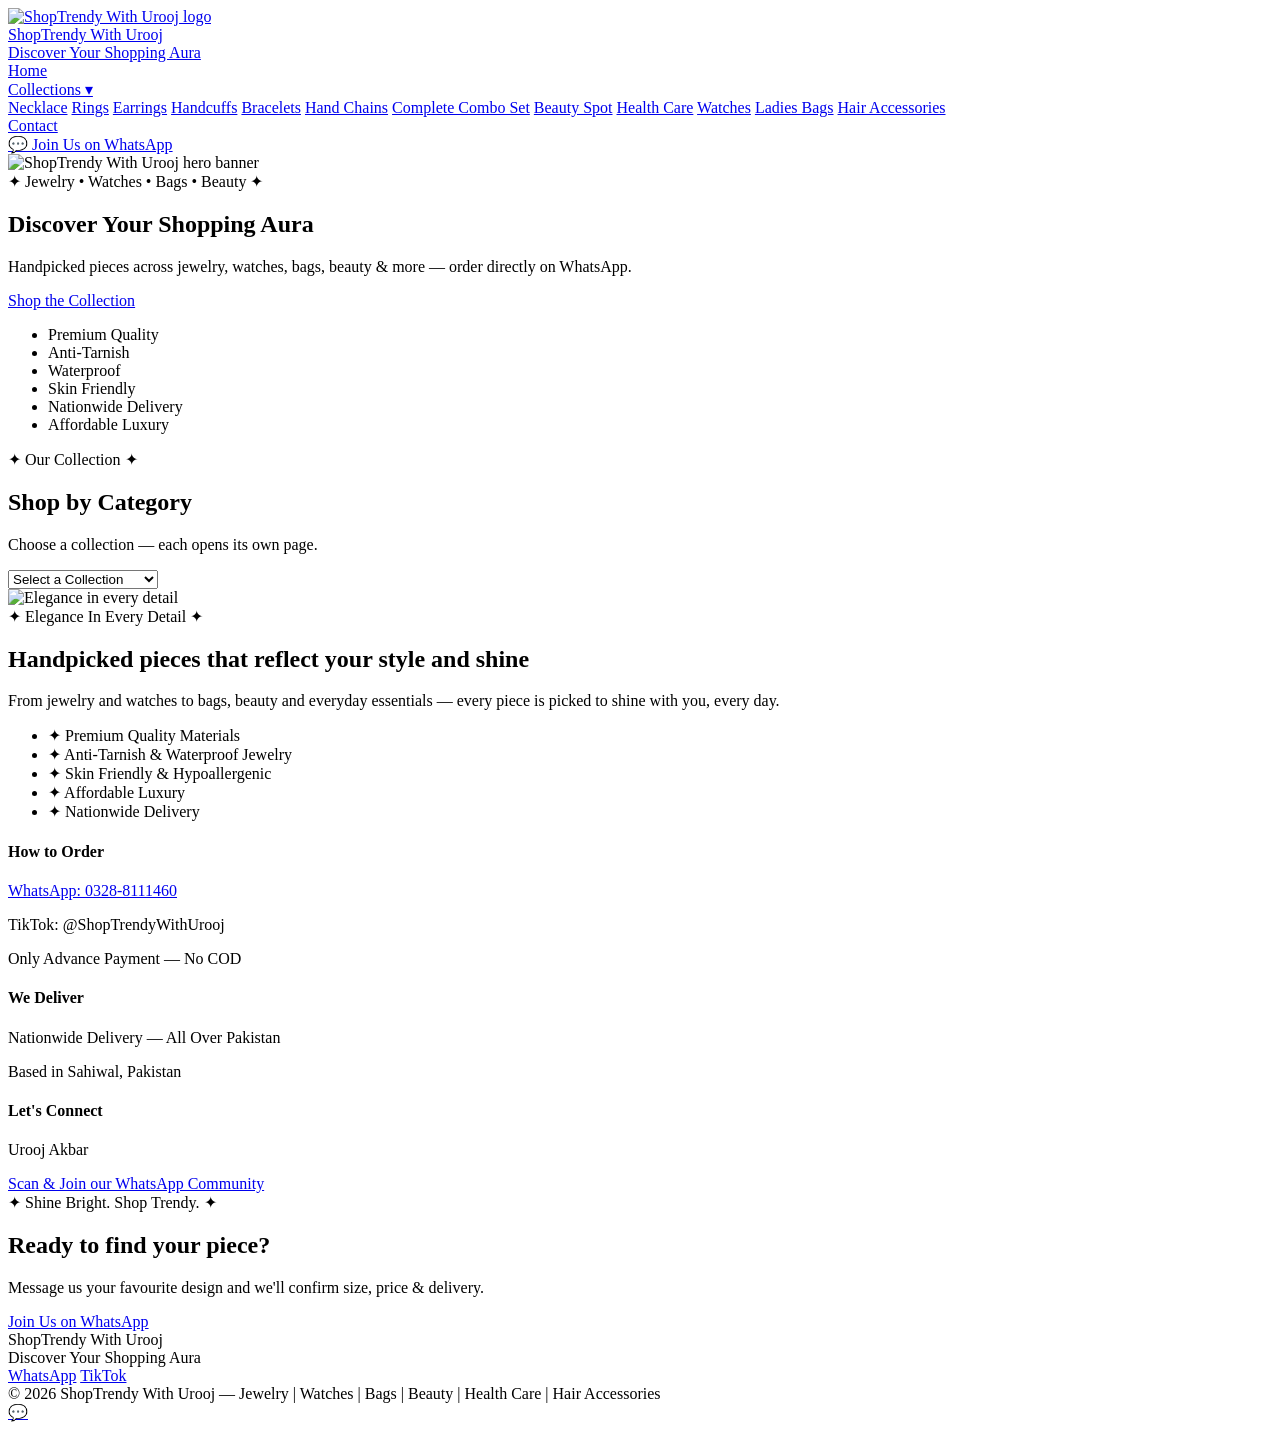
==== index.html @ 9fc32693 "Add files via upload" ====
<!DOCTYPE html>
<html lang="en">
<head>
<meta charset="UTF-8">
<meta name="viewport" content="width=device-width, initial-scale=1.0">
<title>ShopTrendy With Urooj — Discover Your Shopping Aura</title>
<meta name="description" content="ShopTrendy With Urooj — Jewelry, watches, bags, beauty & more. Order directly on WhatsApp, nationwide delivery across Pakistan.">
<link rel="icon" type="image/jpeg" href="shop/image/logo.jpg">
<link rel="preconnect" href="https://fonts.googleapis.com">
<link href="https://fonts.googleapis.com/css2?family=Cormorant+Garamond:ital,wght@0,400;0,500;0,600;1,500&family=Dancing+Script:wght@600;700&family=Poppins:wght@300;400;500;600&display=swap" rel="stylesheet">
<link rel="stylesheet" href="shop/style.css">
</head>
<body>

<header>
  <div class="nav">
    <a href="index.html" class="brand">
      <img src="shop/image/logo.jpg" alt="ShopTrendy With Urooj logo">
      <span>
        <div class="brand-name">ShopTrendy With Urooj</div>
        <div class="brand-tag">Discover Your Shopping Aura</div>
      </span>
    </a>
    <nav class="links">
      <a href="#top">Home</a>
      <div class="nav-dropdown">
        <a href="#collection">Collections ▾</a>
        <div class="nav-dropdown-menu">
          <a href="necklace.html">Necklace</a>
          <a href="rings.html">Rings</a>
          <a href="earrings.html">Earrings</a>
          <a href="handcuffs.html">Handcuffs</a>
          <a href="bracelets.html">Bracelets</a>
          <a href="hand-chains.html">Hand Chains</a>
          <a href="combo-set.html">Complete Combo Set</a>
          <a href="beauty-spot.html">Beauty Spot</a>
          <a href="health-care.html">Health Care</a>
          <a href="watches.html">Watches</a>
          <a href="bags.html">Ladies Bags</a>
          <a href="hair-accessories.html">Hair Accessories</a>
        </div>
      </div>
      <a href="#connect">Contact</a>
    </nav>
    <a class="whatsapp-pill" href="https://chat.whatsapp.com/F6aO3ylHMfaIcTdREEgKZ0?s=cl&p=a&ilr=2" target="_blank" rel="noopener">💬 Join Us on WhatsApp</a>
  </div>
</header>

<section class="hero" id="top">
  <img src="shop/image/hero-marble.jpg" alt="ShopTrendy With Urooj hero banner">
  <div class="hero-content">
    <div class="label">✦ Jewelry • Watches • Bags • Beauty ✦</div>
    <h1 class="script">Discover Your Shopping Aura</h1>
    <p>Handpicked pieces across jewelry, watches, bags, beauty &amp; more — order directly on WhatsApp.</p>
    <a href="#collection" class="btn">Shop the Collection</a>
  </div>
</section>

<div class="trust">
  <ul>
    <li>Premium Quality</li>
    <li>Anti-Tarnish</li>
    <li>Waterproof</li>
    <li>Skin Friendly</li>
    <li>Nationwide Delivery</li>
    <li>Affordable Luxury</li>
  </ul>
</div>

<section class="section" id="collection">
  <div class="wrap">
    <div class="section-head">
      <div class="label">✦ Our Collection ✦</div>
      <h2>Shop by Category</h2>
      <p>Choose a collection — each opens its own page.</p>
    </div>
    <div class="cat-select-wrap">
      <select class="cat-select" id="categoryJump" aria-label="Choose a collection">
        <option value="">Select a Collection</option>
        <option value="necklace.html">Necklace</option>
        <option value="rings.html">Rings</option>
        <option value="earrings.html">Earrings</option>
        <option value="handcuffs.html">Handcuffs</option>
        <option value="bracelets.html">Bracelets</option>
        <option value="hand-chains.html">Hand Chains</option>
        <option value="combo-set.html">Complete Combo Set</option>
        <option value="beauty-spot.html">Beauty Spot</option>
        <option value="health-care.html">Health Care</option>
        <option value="watches.html">Watches</option>
        <option value="bags.html">Ladies Bags</option>
        <option value="hair-accessories.html">Hair Accessories</option>
      </select>
    </div>
  </div>
</section>

<!-- ================= STORY ================= -->
<section class="section story">
  <div class="wrap story-inner">
    <img src="shop/image/beauty1.jpg" alt="Elegance in every detail">
    <div>
      <div class="label">✦ Elegance In Every Detail ✦</div>
      <h2>Handpicked pieces that reflect your style and shine</h2>
      <p>From jewelry and watches to bags, beauty and everyday essentials — every piece is picked to shine with you, every day.</p>
      <ul class="why-list">
        <li><span class="sparkle">✦</span> Premium Quality Materials</li>
        <li><span class="sparkle">✦</span> Anti-Tarnish &amp; Waterproof Jewelry</li>
        <li><span class="sparkle">✦</span> Skin Friendly &amp; Hypoallergenic</li>
        <li><span class="sparkle">✦</span> Affordable Luxury</li>
        <li><span class="sparkle">✦</span> Nationwide Delivery</li>
      </ul>
    </div>
  </div>
</section>

<!-- ================= ORDER / DELIVERY INFO ================= -->
<div class="info-band" id="connect">
  <div class="wrap section">
    <div class="info-grid">
      <div>
        <h4>How to Order</h4>
        <a href="https://wa.me/923288111460" target="_blank">WhatsApp: 0328-8111460</a>
        <p>TikTok: @ShopTrendyWithUrooj</p>
        <p>Only Advance Payment — No COD</p>
      </div>
      <div>
        <h4>We Deliver</h4>
        <p>Nationwide Delivery — All Over Pakistan</p>
        <p>Based in Sahiwal, Pakistan</p>
      </div>
      <div>
        <h4>Let's Connect</h4>
        <p>Urooj Akbar</p>
        <a href="https://chat.whatsapp.com/F6aO3ylHMfaIcTdREEgKZ0?s=cl&p=a&ilr=2" target="_blank">Scan &amp; Join our WhatsApp Community</a>
      </div>
    </div>
  </div>
</div>

<!-- ================= CTA ================= -->
<div class="cta">
  <div class="label">✦ Shine Bright. Shop Trendy. ✦</div>
  <h2>Ready to find your piece?</h2>
  <p>Message us your favourite design and we'll confirm size, price &amp; delivery.</p>
  <a class="btn" style="background:var(--charcoal);border-color:var(--charcoal);" href="https://chat.whatsapp.com/F6aO3ylHMfaIcTdREEgKZ0?s=cl&p=a&ilr=2" target="_blank">Join Us on WhatsApp</a>
</div>

<!-- ================= FOOTER ================= -->
<footer>
  <div class="wrap">
    <div class="brand-name script">ShopTrendy With Urooj</div>
    <div class="label">Discover Your Shopping Aura</div>
    <div class="footer-links">
      <a href="https://chat.whatsapp.com/F6aO3ylHMfaIcTdREEgKZ0?s=cl&p=a&ilr=2" target="_blank">WhatsApp</a>
      <a href="https://www.tiktok.com/@shoptrendywithurooj?_r=1&_t=ZS-99YHu7TkWZR" target="_blank">TikTok</a>
    </div>
    <div class="footer-copy">© 2026 ShopTrendy With Urooj — Jewelry | Watches | Bags | Beauty | Health Care | Hair Accessories</div>
  </div>
</footer>

<a class="float-wa" href="https://wa.me/923288111460?text=Hi%20ShopTrendy%20With%20Urooj%2C%20I%27d%20like%20to%20order" target="_blank" rel="noopener" aria-label="Order on WhatsApp">💬</a>

<script>
  const header = document.querySelector('header');
  window.addEventListener('scroll', () => {
    header.classList.toggle('scrolled', window.scrollY > 10);
  });

  const catJump = document.getElementById('categoryJump');
  if (catJump) {
    catJump.addEventListener('change', () => {
      if (catJump.value) window.location.href = catJump.value;
    });
  }
</script>
</body>
</html>
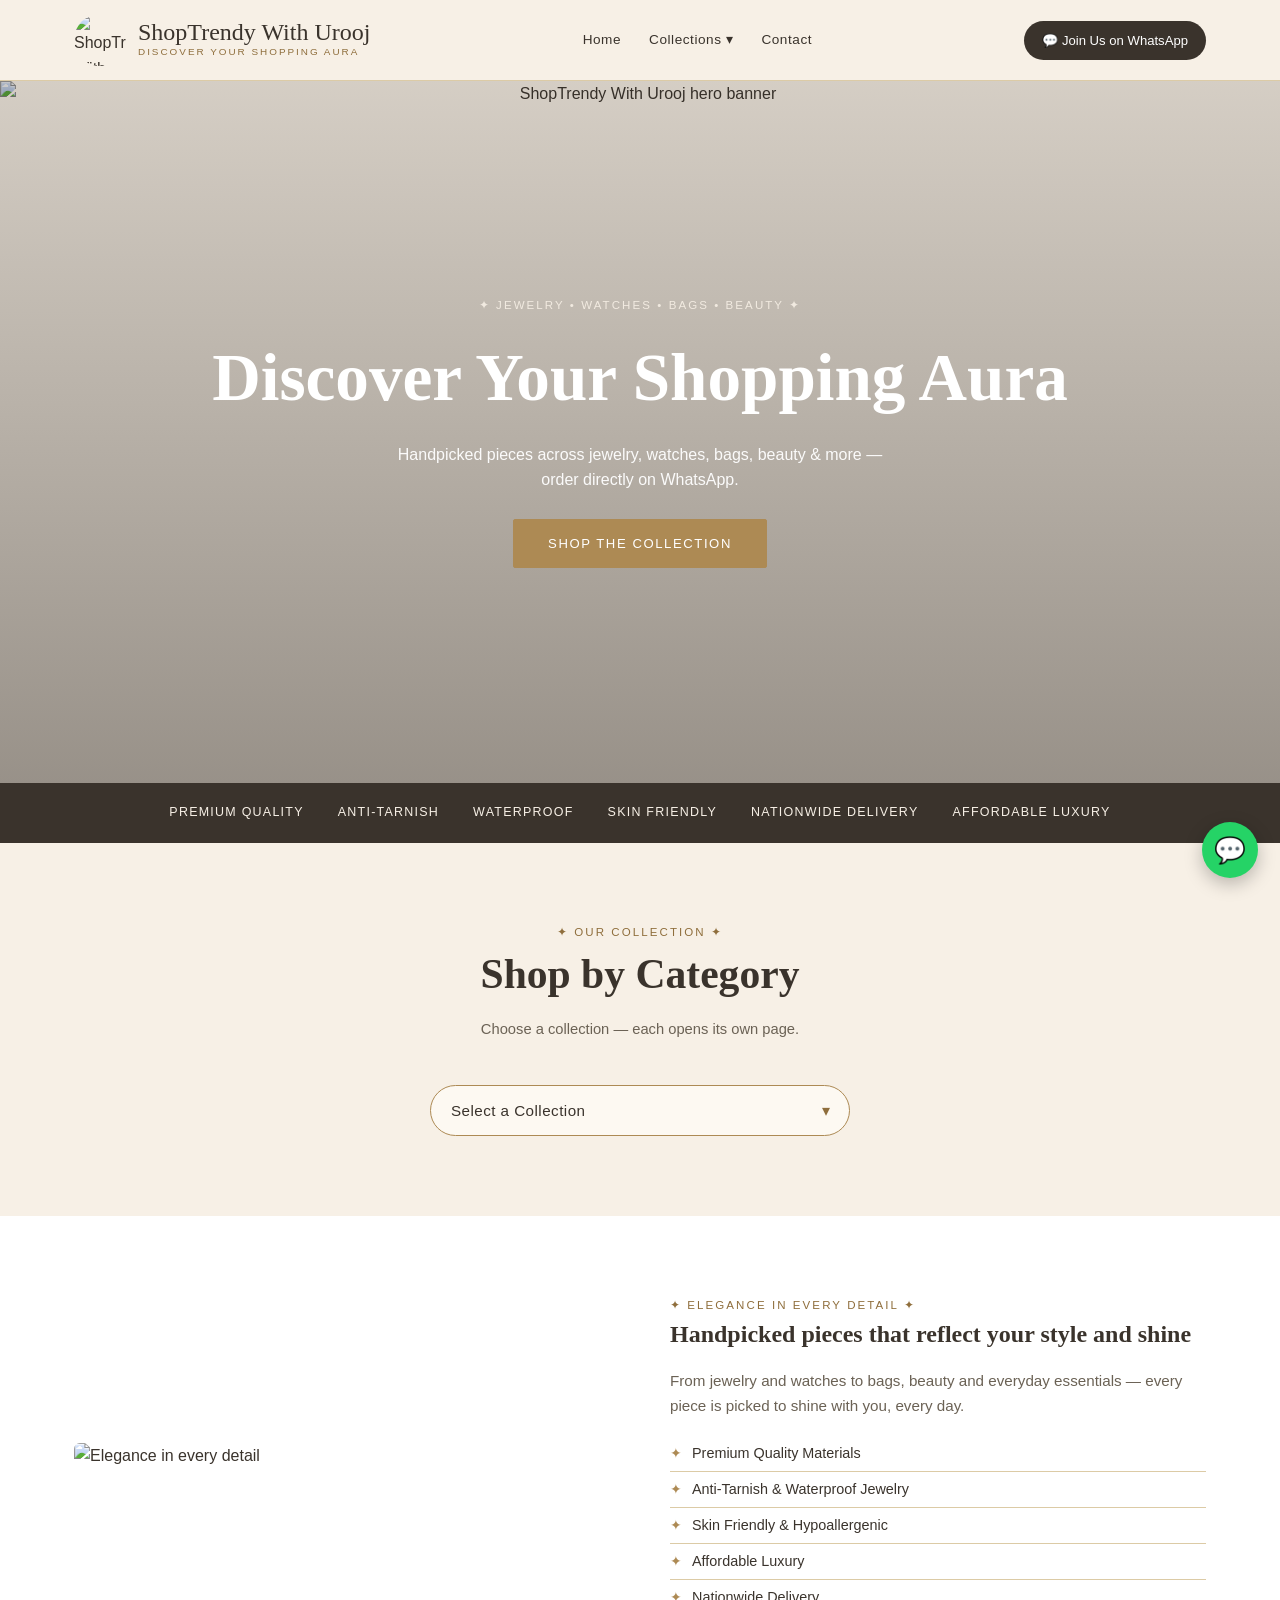
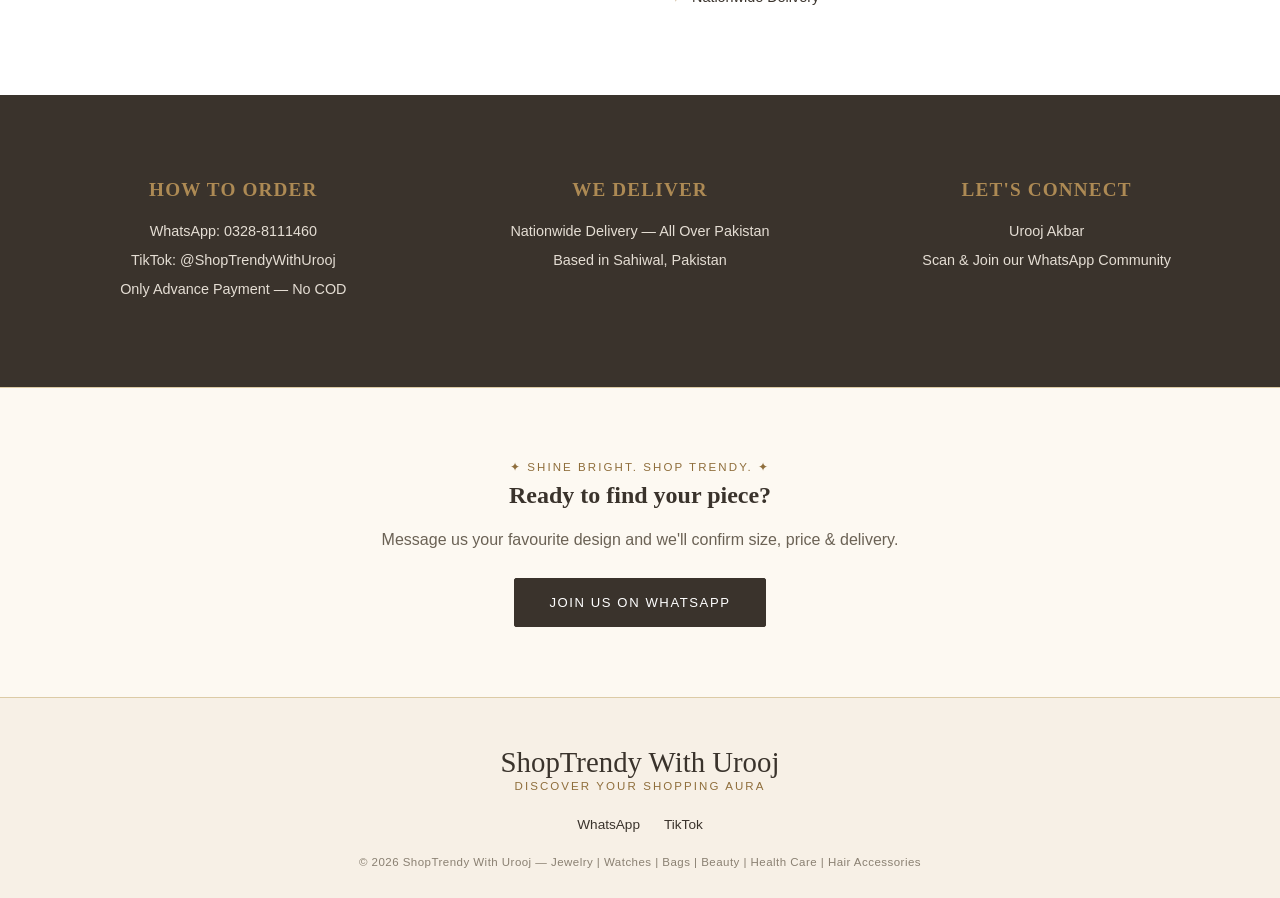
==== commit 31e8243f: "Update index.html" ====
--- a/index.html
+++ b/index.html
@@ -5,10 +5,10 @@
 <meta name="viewport" content="width=device-width, initial-scale=1.0">
 <title>ShopTrendy With Urooj — Discover Your Shopping Aura</title>
 <meta name="description" content="ShopTrendy With Urooj — Jewelry, watches, bags, beauty & more. Order directly on WhatsApp, nationwide delivery across Pakistan.">
-<link rel="icon" type="image/jpeg" href="shop/image/logo.jpg">
+<link rel="icon" type="image/jpeg" href="image/logo.jpg">
 <link rel="preconnect" href="https://fonts.googleapis.com">
 <link href="https://fonts.googleapis.com/css2?family=Cormorant+Garamond:ital,wght@0,400;0,500;0,600;1,500&family=Dancing+Script:wght@600;700&family=Poppins:wght@300;400;500;600&display=swap" rel="stylesheet">
-<link rel="stylesheet" href="shop/style.css">
+<link rel="stylesheet" href="style.css">
 </head>
 <body>
 
--- a/style.css
+++ b/style.css
@@ -0,0 +1,141 @@
+:root{
+    --cream:#F7F0E6;
+    --card:#FDF9F2;
+    --charcoal:#3A332C;
+    --gold:#AD8A54;
+    --gold-deep:#8F6E3C;
+    --gold-line:#DCCBA6;
+    --white:#FFFFFF;
+  }
+  *{margin:0;padding:0;box-sizing:border-box;}
+  html{scroll-behavior:smooth;}
+  body{background:var(--cream);color:var(--charcoal);font-family:'Poppins',sans-serif;font-weight:300;line-height:1.6;}
+  h1,h2,h3{font-family:'Cormorant Garamond',serif;font-weight:600;}
+  .script{font-family:'Dancing Script',cursive;}
+  .label{text-transform:uppercase;letter-spacing:.18em;font-size:.72rem;color:var(--gold-deep);font-weight:500;}
+  .sparkle{color:var(--gold);}
+  a{text-decoration:none;color:inherit;}
+  img{max-width:100%;display:block;}
+  .wrap{max-width:1180px;margin:0 auto;padding:0 24px;}
+
+  .divider{display:flex;align-items:center;justify-content:center;gap:14px;margin:14px 0 34px;color:var(--gold);}
+  .divider::before,.divider::after{content:"";width:46px;height:1px;background:var(--gold-line);}
+
+  header{position:sticky;top:0;z-index:50;background:rgba(247,240,230,.92);backdrop-filter:blur(6px);border-bottom:1px solid var(--gold-line);transition:box-shadow .3s;}
+  header.scrolled{box-shadow:0 4px 16px rgba(58,51,44,.08);}
+  .nav{display:flex;align-items:center;justify-content:space-between;padding:14px 24px;max-width:1180px;margin:0 auto;gap:16px;}
+  .brand{display:flex;align-items:center;gap:12px;}
+  .brand img{height:52px;width:52px;object-fit:cover;border-radius:50%;}
+  .brand-name{font-family:'Dancing Script',cursive;font-size:1.5rem;color:var(--charcoal);line-height:1;}
+  .brand-tag{font-size:.62rem;letter-spacing:.2em;text-transform:uppercase;color:var(--gold-deep);}
+  nav.links{display:flex;gap:28px;font-size:.85rem;letter-spacing:.04em;}
+  nav.links a:hover{color:var(--gold-deep);}
+  .whatsapp-pill{display:flex;align-items:center;gap:8px;background:var(--charcoal);color:var(--white);padding:9px 18px;border-radius:30px;font-size:.82rem;white-space:nowrap;}
+  .whatsapp-pill:hover{background:var(--gold-deep);}
+
+  .hero{position:relative;height:78vh;min-height:480px;display:flex;align-items:center;justify-content:center;text-align:center;overflow:hidden;}
+  .hero img{position:absolute;inset:0;width:100%;height:100%;object-fit:cover;filter:brightness(.92);}
+  .hero::after{content:"";position:absolute;inset:0;background:linear-gradient(180deg, rgba(58,51,44,.18), rgba(58,51,44,.5));}
+  .hero-content{position:relative;z-index:2;color:var(--white);padding:0 20px;}
+  .hero-content .label{color:var(--cream);opacity:.9;}
+  .hero-content h1{font-size:clamp(2.4rem,6vw,4.2rem);margin:10px 0;}
+  .hero-content p{font-size:1rem;font-weight:300;max-width:520px;margin:0 auto 26px;opacity:.95;}
+  .btn{display:inline-block;padding:13px 34px;border-radius:2px;background:var(--gold);color:var(--white);font-size:.82rem;letter-spacing:.12em;text-transform:uppercase;border:1px solid var(--gold);transition:.25s;}
+  .btn:hover{background:transparent;color:var(--white);}
+
+  .trust{background:var(--charcoal);color:var(--cream);padding:20px 0;}
+  .trust ul{max-width:1180px;margin:0 auto;padding:0 24px;display:flex;flex-wrap:wrap;justify-content:center;gap:34px;list-style:none;font-size:.78rem;letter-spacing:.1em;text-transform:uppercase;}
+
+  .section{padding:80px 0;}
+  .section-head{text-align:center;margin-bottom:44px;}
+  .section-head h2{font-size:clamp(1.9rem,4vw,2.6rem);}
+  .section-head p{max-width:480px;margin:10px auto 0;font-size:.92rem;color:#6b6255;}
+
+  .cat-select-wrap{max-width:420px;margin:0 auto;position:relative;}
+  .cat-select{
+    width:100%;appearance:none;-webkit-appearance:none;-moz-appearance:none;
+    background:var(--card);border:1.5px solid var(--gold);color:var(--charcoal);
+    font-family:'Poppins',sans-serif;font-size:.95rem;font-weight:400;
+    padding:16px 44px 16px 20px;border-radius:30px;cursor:pointer;
+    letter-spacing:.03em;
+  }
+  .cat-select:focus{outline:none;box-shadow:0 0 0 3px rgba(173,138,84,.25);}
+  .cat-select-wrap::after{
+    content:"▾";position:absolute;right:20px;top:50%;transform:translateY(-50%);
+    color:var(--gold-deep);pointer-events:none;font-size:1rem;
+  }
+
+  .nav-dropdown{position:relative;}
+  .nav-dropdown > a{cursor:pointer;display:flex;align-items:center;gap:4px;}
+  .nav-dropdown-menu{
+    display:none;position:absolute;top:calc(100% + 14px);left:50%;transform:translateX(-50%);
+    background:var(--card);border:1px solid var(--gold-line);border-radius:8px;
+    box-shadow:0 12px 30px rgba(58,51,44,.15);min-width:200px;padding:8px 0;z-index:60;
+  }
+  .nav-dropdown:hover .nav-dropdown-menu,.nav-dropdown:focus-within .nav-dropdown-menu{display:block;}
+  .nav-dropdown-menu a{display:block;padding:9px 20px;font-size:.85rem;white-space:nowrap;}
+  .nav-dropdown-menu a:hover{background:var(--cream);color:var(--gold-deep);}
+
+  .prod-grid{display:grid;grid-template-columns:repeat(3,1fr);gap:28px;}
+  .prod-card{background:var(--card);border:1px solid var(--gold-line);border-radius:4px;overflow:hidden;transition:box-shadow .3s, transform .3s;}
+  .prod-card:hover{box-shadow:0 14px 30px rgba(58,51,44,.12);transform:translateY(-3px);}
+  .prod-card .img-wrap{aspect-ratio:1/1;overflow:hidden;background:var(--cream);position:relative;}
+  .prod-card img{width:100%;height:100%;object-fit:cover;transition:transform .5s;}
+  .prod-card:hover img{transform:scale(1.05);}
+  .sale-badge{position:absolute;top:12px;left:12px;background:var(--charcoal);color:var(--white);font-size:.65rem;letter-spacing:.1em;text-transform:uppercase;padding:5px 12px;border-radius:20px;}
+  .prod-info{padding:18px 18px 20px;text-align:center;}
+  .prod-info h3{font-size:1.15rem;font-weight:600;margin-bottom:4px;}
+  .prod-price{font-size:.95rem;margin-bottom:14px;letter-spacing:.02em;}
+  .prod-price .old{color:#a79c8a;text-decoration:line-through;font-size:.82rem;margin-right:8px;}
+  .prod-price .new{color:var(--gold-deep);font-weight:500;}
+  .order-btn{display:inline-flex;align-items:center;gap:7px;border:1px solid var(--gold);color:var(--gold-deep);padding:9px 20px;border-radius:30px;font-size:.75rem;letter-spacing:.1em;text-transform:uppercase;}
+  .order-btn:hover{background:var(--gold);color:var(--white);}
+
+  .story{background:var(--white);}
+  .story-inner{display:grid;grid-template-columns:1fr 1fr;gap:60px;align-items:center;}
+  .story img{border-radius:6px;}
+  .story h2{margin-bottom:16px;}
+  .story p{color:#6b6255;font-size:.95rem;margin-bottom:14px;}
+  .why-list{list-style:none;margin-top:18px;}
+  .why-list li{display:flex;align-items:center;gap:10px;font-size:.9rem;padding:6px 0;border-bottom:1px solid var(--gold-line);}
+  .why-list li:last-child{border-bottom:none;}
+
+  .info-band{background:var(--charcoal);color:var(--cream);}
+  .info-grid{display:grid;grid-template-columns:repeat(3,1fr);gap:40px;text-align:center;}
+  .info-grid h4{font-family:'Cormorant Garamond',serif;font-size:1.2rem;color:var(--gold);letter-spacing:.06em;text-transform:uppercase;margin-bottom:14px;}
+  .info-grid p, .info-grid a{font-size:.9rem;opacity:.9;display:block;margin-bottom:6px;}
+
+  .cta{text-align:center;background:var(--card);border-top:1px solid var(--gold-line);border-bottom:1px solid var(--gold-line);padding:70px 24px;}
+  .cta h2{margin-bottom:12px;}
+  .cta p{color:#6b6255;margin-bottom:26px;}
+
+  footer{padding:50px 0 26px;text-align:center;}
+  footer .brand-name{font-size:1.8rem;}
+  .footer-links{display:flex;justify-content:center;gap:24px;margin:18px 0;font-size:.85rem;}
+  .footer-copy{font-size:.72rem;color:#8a8072;margin-top:18px;letter-spacing:.04em;}
+
+  .float-wa{position:fixed;bottom:22px;right:22px;z-index:60;background:#25D366;color:#fff;width:56px;height:56px;border-radius:50%;display:flex;align-items:center;justify-content:center;font-size:1.6rem;box-shadow:0 6px 18px rgba(0,0,0,.25);}
+
+  .reveal{opacity:0;transform:translateY(22px);transition:opacity .7s ease, transform .7s ease;}
+  .reveal.is-visible{opacity:1;transform:translateY(0);}
+  @media(prefers-reduced-motion:reduce){.reveal{opacity:1;transform:none;transition:none;}}
+
+  @media(max-width:860px){
+    nav.links{display:none;}
+    .prod-grid{grid-template-columns:repeat(2,1fr);}
+    .story-inner{grid-template-columns:1fr;gap:30px;}
+    .info-grid{grid-template-columns:1fr;gap:30px;}
+  }
+  @media(max-width:480px){
+    .prod-grid{grid-template-columns:1fr;}
+    .trust ul{gap:16px;font-size:.68rem;}
+  }
+
+/* Category page cover */
+.page-hero{position:relative;height:46vh;min-height:320px;display:flex;align-items:center;justify-content:center;text-align:center;overflow:hidden;}
+.page-hero img{position:absolute;inset:0;width:100%;height:100%;object-fit:cover;filter:brightness(.85);}
+.page-hero::after{content:"";position:absolute;inset:0;background:linear-gradient(180deg, rgba(58,51,44,.25), rgba(58,51,44,.55));}
+.page-hero-content{position:relative;z-index:2;color:var(--white);padding:0 20px;}
+.page-hero-content h1{font-size:clamp(2rem,5vw,3.2rem);margin:8px 0;}
+.breadcrumb{font-size:.8rem;letter-spacing:.06em;text-transform:uppercase;color:var(--gold-deep);text-align:center;padding:18px 24px 0;}
+.breadcrumb a:hover{color:var(--charcoal);}
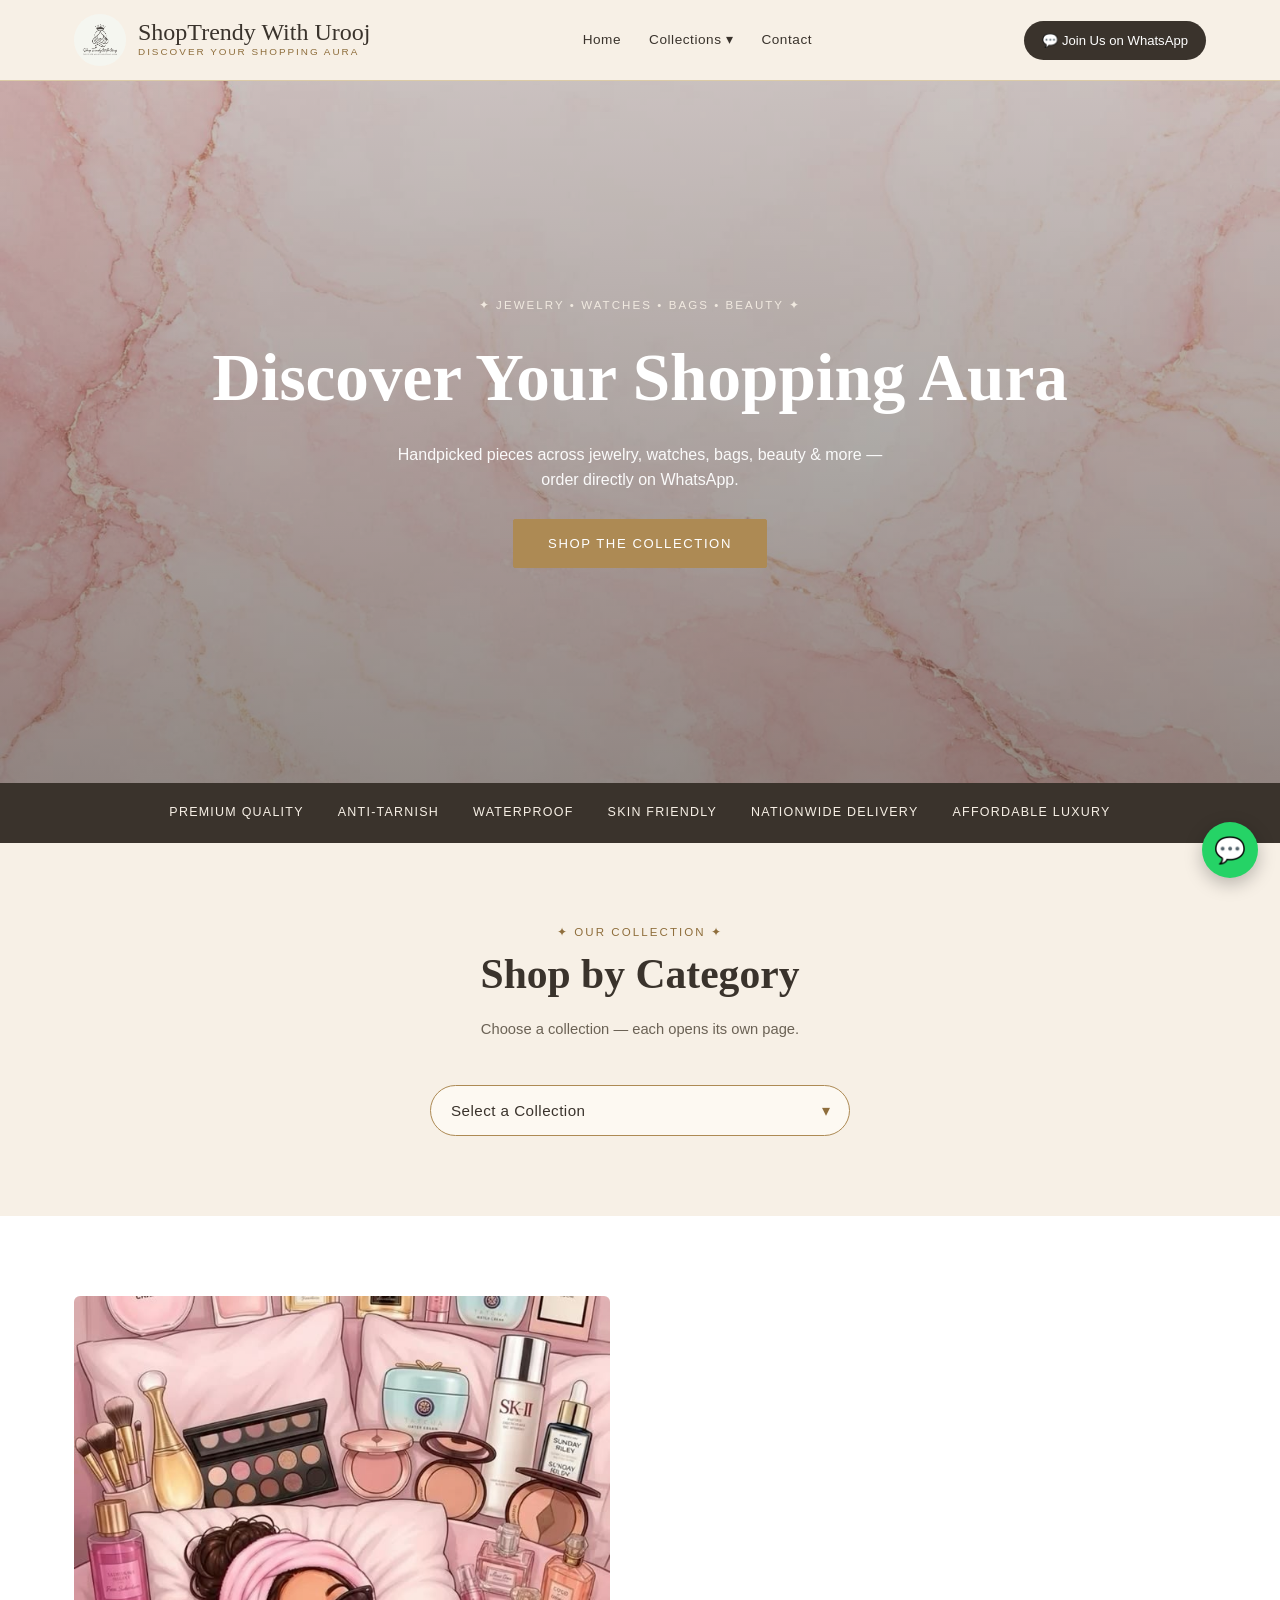
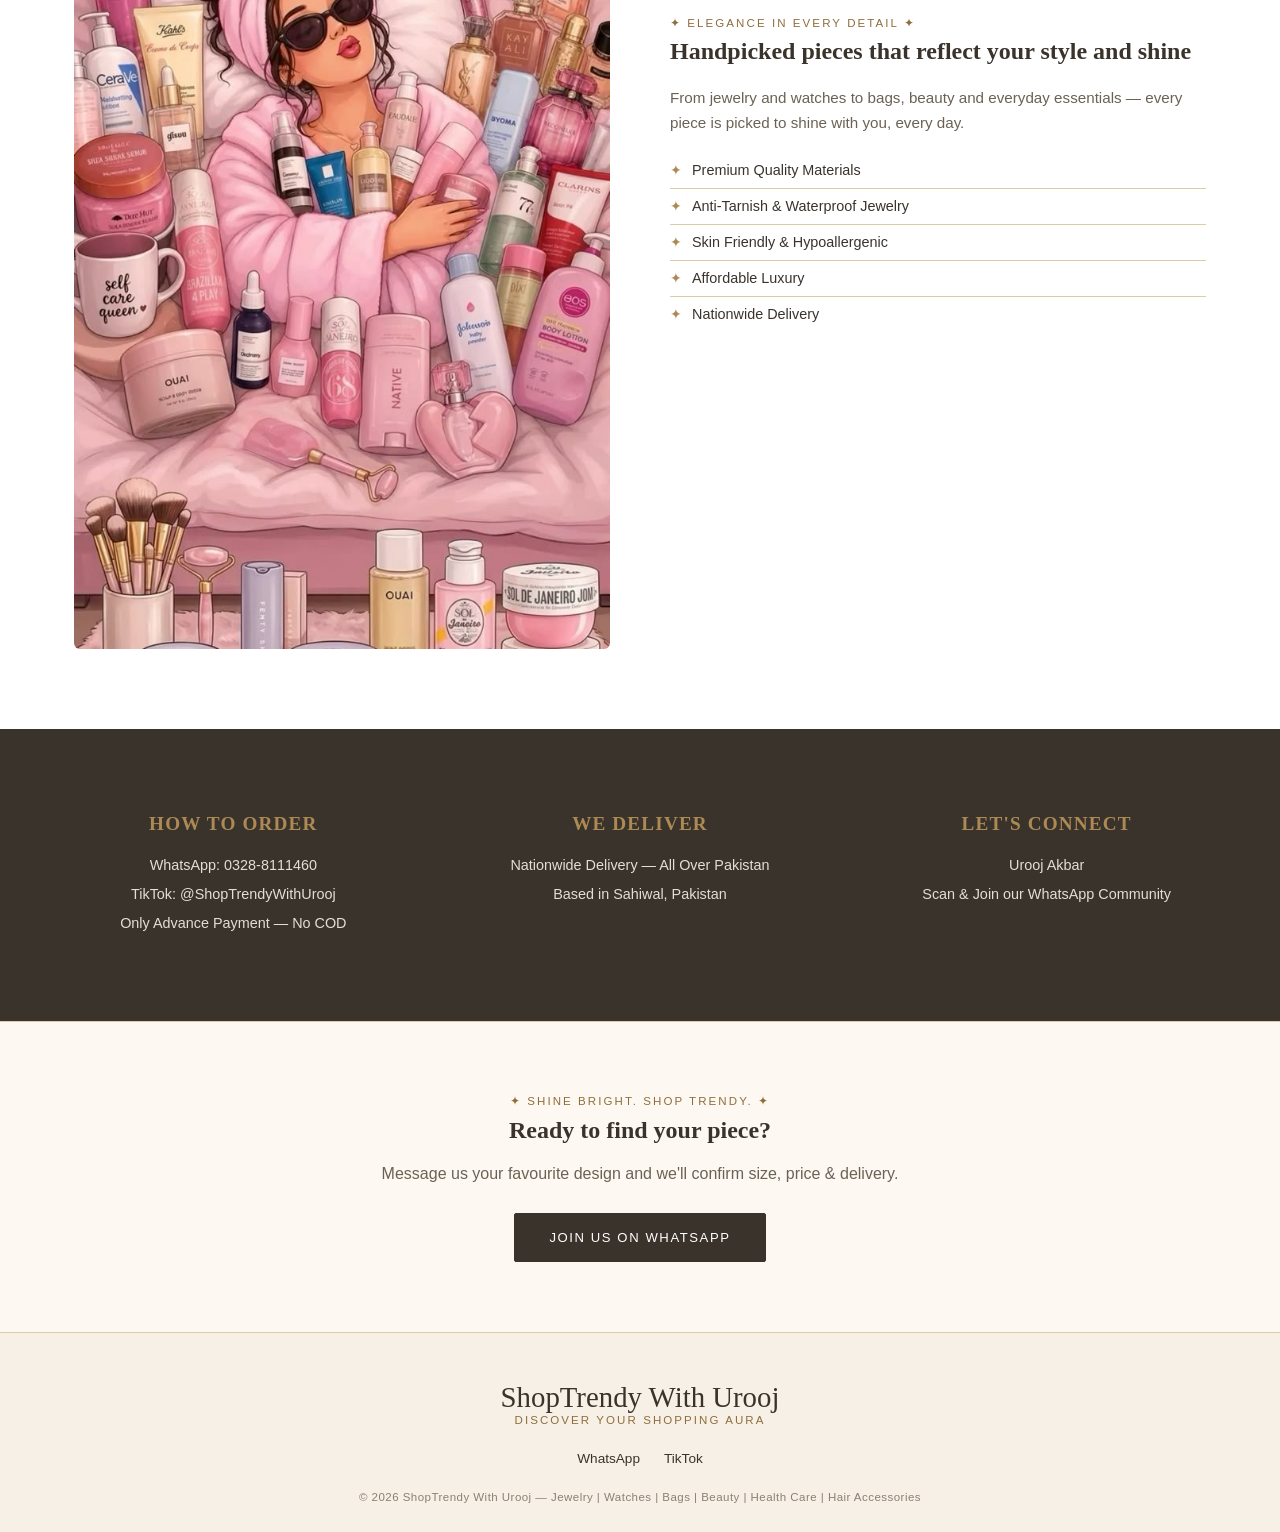
==== commit f4475a80: "Update index.html" ====
--- a/index.html
+++ b/index.html
@@ -5,10 +5,10 @@
 <meta name="viewport" content="width=device-width, initial-scale=1.0">
 <title>ShopTrendy With Urooj — Discover Your Shopping Aura</title>
 <meta name="description" content="ShopTrendy With Urooj — Jewelry, watches, bags, beauty & more. Order directly on WhatsApp, nationwide delivery across Pakistan.">
-<link rel="icon" type="image/jpeg" href="image/logo.jpg">
+<link rel="icon" type="shop/image/jpeg" href="image/logo.jpg">
 <link rel="preconnect" href="https://fonts.googleapis.com">
 <link href="https://fonts.googleapis.com/css2?family=Cormorant+Garamond:ital,wght@0,400;0,500;0,600;1,500&family=Dancing+Script:wght@600;700&family=Poppins:wght@300;400;500;600&display=swap" rel="stylesheet">
-<link rel="stylesheet" href="style.css">
+<link rel="stylesheet" href="shop/style.css">
 </head>
 <body>
 
--- a/shop/style.css
+++ b/shop/style.css
@@ -0,0 +1,141 @@
+:root{
+    --cream:#F7F0E6;
+    --card:#FDF9F2;
+    --charcoal:#3A332C;
+    --gold:#AD8A54;
+    --gold-deep:#8F6E3C;
+    --gold-line:#DCCBA6;
+    --white:#FFFFFF;
+  }
+  *{margin:0;padding:0;box-sizing:border-box;}
+  html{scroll-behavior:smooth;}
+  body{background:var(--cream);color:var(--charcoal);font-family:'Poppins',sans-serif;font-weight:300;line-height:1.6;}
+  h1,h2,h3{font-family:'Cormorant Garamond',serif;font-weight:600;}
+  .script{font-family:'Dancing Script',cursive;}
+  .label{text-transform:uppercase;letter-spacing:.18em;font-size:.72rem;color:var(--gold-deep);font-weight:500;}
+  .sparkle{color:var(--gold);}
+  a{text-decoration:none;color:inherit;}
+  img{max-width:100%;display:block;}
+  .wrap{max-width:1180px;margin:0 auto;padding:0 24px;}
+
+  .divider{display:flex;align-items:center;justify-content:center;gap:14px;margin:14px 0 34px;color:var(--gold);}
+  .divider::before,.divider::after{content:"";width:46px;height:1px;background:var(--gold-line);}
+
+  header{position:sticky;top:0;z-index:50;background:rgba(247,240,230,.92);backdrop-filter:blur(6px);border-bottom:1px solid var(--gold-line);transition:box-shadow .3s;}
+  header.scrolled{box-shadow:0 4px 16px rgba(58,51,44,.08);}
+  .nav{display:flex;align-items:center;justify-content:space-between;padding:14px 24px;max-width:1180px;margin:0 auto;gap:16px;}
+  .brand{display:flex;align-items:center;gap:12px;}
+  .brand img{height:52px;width:52px;object-fit:cover;border-radius:50%;}
+  .brand-name{font-family:'Dancing Script',cursive;font-size:1.5rem;color:var(--charcoal);line-height:1;}
+  .brand-tag{font-size:.62rem;letter-spacing:.2em;text-transform:uppercase;color:var(--gold-deep);}
+  nav.links{display:flex;gap:28px;font-size:.85rem;letter-spacing:.04em;}
+  nav.links a:hover{color:var(--gold-deep);}
+  .whatsapp-pill{display:flex;align-items:center;gap:8px;background:var(--charcoal);color:var(--white);padding:9px 18px;border-radius:30px;font-size:.82rem;white-space:nowrap;}
+  .whatsapp-pill:hover{background:var(--gold-deep);}
+
+  .hero{position:relative;height:78vh;min-height:480px;display:flex;align-items:center;justify-content:center;text-align:center;overflow:hidden;}
+  .hero img{position:absolute;inset:0;width:100%;height:100%;object-fit:cover;filter:brightness(.92);}
+  .hero::after{content:"";position:absolute;inset:0;background:linear-gradient(180deg, rgba(58,51,44,.18), rgba(58,51,44,.5));}
+  .hero-content{position:relative;z-index:2;color:var(--white);padding:0 20px;}
+  .hero-content .label{color:var(--cream);opacity:.9;}
+  .hero-content h1{font-size:clamp(2.4rem,6vw,4.2rem);margin:10px 0;}
+  .hero-content p{font-size:1rem;font-weight:300;max-width:520px;margin:0 auto 26px;opacity:.95;}
+  .btn{display:inline-block;padding:13px 34px;border-radius:2px;background:var(--gold);color:var(--white);font-size:.82rem;letter-spacing:.12em;text-transform:uppercase;border:1px solid var(--gold);transition:.25s;}
+  .btn:hover{background:transparent;color:var(--white);}
+
+  .trust{background:var(--charcoal);color:var(--cream);padding:20px 0;}
+  .trust ul{max-width:1180px;margin:0 auto;padding:0 24px;display:flex;flex-wrap:wrap;justify-content:center;gap:34px;list-style:none;font-size:.78rem;letter-spacing:.1em;text-transform:uppercase;}
+
+  .section{padding:80px 0;}
+  .section-head{text-align:center;margin-bottom:44px;}
+  .section-head h2{font-size:clamp(1.9rem,4vw,2.6rem);}
+  .section-head p{max-width:480px;margin:10px auto 0;font-size:.92rem;color:#6b6255;}
+
+  .cat-select-wrap{max-width:420px;margin:0 auto;position:relative;}
+  .cat-select{
+    width:100%;appearance:none;-webkit-appearance:none;-moz-appearance:none;
+    background:var(--card);border:1.5px solid var(--gold);color:var(--charcoal);
+    font-family:'Poppins',sans-serif;font-size:.95rem;font-weight:400;
+    padding:16px 44px 16px 20px;border-radius:30px;cursor:pointer;
+    letter-spacing:.03em;
+  }
+  .cat-select:focus{outline:none;box-shadow:0 0 0 3px rgba(173,138,84,.25);}
+  .cat-select-wrap::after{
+    content:"▾";position:absolute;right:20px;top:50%;transform:translateY(-50%);
+    color:var(--gold-deep);pointer-events:none;font-size:1rem;
+  }
+
+  .nav-dropdown{position:relative;}
+  .nav-dropdown > a{cursor:pointer;display:flex;align-items:center;gap:4px;}
+  .nav-dropdown-menu{
+    display:none;position:absolute;top:calc(100% + 14px);left:50%;transform:translateX(-50%);
+    background:var(--card);border:1px solid var(--gold-line);border-radius:8px;
+    box-shadow:0 12px 30px rgba(58,51,44,.15);min-width:200px;padding:8px 0;z-index:60;
+  }
+  .nav-dropdown:hover .nav-dropdown-menu,.nav-dropdown:focus-within .nav-dropdown-menu{display:block;}
+  .nav-dropdown-menu a{display:block;padding:9px 20px;font-size:.85rem;white-space:nowrap;}
+  .nav-dropdown-menu a:hover{background:var(--cream);color:var(--gold-deep);}
+
+  .prod-grid{display:grid;grid-template-columns:repeat(3,1fr);gap:28px;}
+  .prod-card{background:var(--card);border:1px solid var(--gold-line);border-radius:4px;overflow:hidden;transition:box-shadow .3s, transform .3s;}
+  .prod-card:hover{box-shadow:0 14px 30px rgba(58,51,44,.12);transform:translateY(-3px);}
+  .prod-card .img-wrap{aspect-ratio:1/1;overflow:hidden;background:var(--cream);position:relative;}
+  .prod-card img{width:100%;height:100%;object-fit:cover;transition:transform .5s;}
+  .prod-card:hover img{transform:scale(1.05);}
+  .sale-badge{position:absolute;top:12px;left:12px;background:var(--charcoal);color:var(--white);font-size:.65rem;letter-spacing:.1em;text-transform:uppercase;padding:5px 12px;border-radius:20px;}
+  .prod-info{padding:18px 18px 20px;text-align:center;}
+  .prod-info h3{font-size:1.15rem;font-weight:600;margin-bottom:4px;}
+  .prod-price{font-size:.95rem;margin-bottom:14px;letter-spacing:.02em;}
+  .prod-price .old{color:#a79c8a;text-decoration:line-through;font-size:.82rem;margin-right:8px;}
+  .prod-price .new{color:var(--gold-deep);font-weight:500;}
+  .order-btn{display:inline-flex;align-items:center;gap:7px;border:1px solid var(--gold);color:var(--gold-deep);padding:9px 20px;border-radius:30px;font-size:.75rem;letter-spacing:.1em;text-transform:uppercase;}
+  .order-btn:hover{background:var(--gold);color:var(--white);}
+
+  .story{background:var(--white);}
+  .story-inner{display:grid;grid-template-columns:1fr 1fr;gap:60px;align-items:center;}
+  .story img{border-radius:6px;}
+  .story h2{margin-bottom:16px;}
+  .story p{color:#6b6255;font-size:.95rem;margin-bottom:14px;}
+  .why-list{list-style:none;margin-top:18px;}
+  .why-list li{display:flex;align-items:center;gap:10px;font-size:.9rem;padding:6px 0;border-bottom:1px solid var(--gold-line);}
+  .why-list li:last-child{border-bottom:none;}
+
+  .info-band{background:var(--charcoal);color:var(--cream);}
+  .info-grid{display:grid;grid-template-columns:repeat(3,1fr);gap:40px;text-align:center;}
+  .info-grid h4{font-family:'Cormorant Garamond',serif;font-size:1.2rem;color:var(--gold);letter-spacing:.06em;text-transform:uppercase;margin-bottom:14px;}
+  .info-grid p, .info-grid a{font-size:.9rem;opacity:.9;display:block;margin-bottom:6px;}
+
+  .cta{text-align:center;background:var(--card);border-top:1px solid var(--gold-line);border-bottom:1px solid var(--gold-line);padding:70px 24px;}
+  .cta h2{margin-bottom:12px;}
+  .cta p{color:#6b6255;margin-bottom:26px;}
+
+  footer{padding:50px 0 26px;text-align:center;}
+  footer .brand-name{font-size:1.8rem;}
+  .footer-links{display:flex;justify-content:center;gap:24px;margin:18px 0;font-size:.85rem;}
+  .footer-copy{font-size:.72rem;color:#8a8072;margin-top:18px;letter-spacing:.04em;}
+
+  .float-wa{position:fixed;bottom:22px;right:22px;z-index:60;background:#25D366;color:#fff;width:56px;height:56px;border-radius:50%;display:flex;align-items:center;justify-content:center;font-size:1.6rem;box-shadow:0 6px 18px rgba(0,0,0,.25);}
+
+  .reveal{opacity:0;transform:translateY(22px);transition:opacity .7s ease, transform .7s ease;}
+  .reveal.is-visible{opacity:1;transform:translateY(0);}
+  @media(prefers-reduced-motion:reduce){.reveal{opacity:1;transform:none;transition:none;}}
+
+  @media(max-width:860px){
+    nav.links{display:none;}
+    .prod-grid{grid-template-columns:repeat(2,1fr);}
+    .story-inner{grid-template-columns:1fr;gap:30px;}
+    .info-grid{grid-template-columns:1fr;gap:30px;}
+  }
+  @media(max-width:480px){
+    .prod-grid{grid-template-columns:1fr;}
+    .trust ul{gap:16px;font-size:.68rem;}
+  }
+
+/* Category page cover */
+.page-hero{position:relative;height:46vh;min-height:320px;display:flex;align-items:center;justify-content:center;text-align:center;overflow:hidden;}
+.page-hero img{position:absolute;inset:0;width:100%;height:100%;object-fit:cover;filter:brightness(.85);}
+.page-hero::after{content:"";position:absolute;inset:0;background:linear-gradient(180deg, rgba(58,51,44,.25), rgba(58,51,44,.55));}
+.page-hero-content{position:relative;z-index:2;color:var(--white);padding:0 20px;}
+.page-hero-content h1{font-size:clamp(2rem,5vw,3.2rem);margin:8px 0;}
+.breadcrumb{font-size:.8rem;letter-spacing:.06em;text-transform:uppercase;color:var(--gold-deep);text-align:center;padding:18px 24px 0;}
+.breadcrumb a:hover{color:var(--charcoal);}
